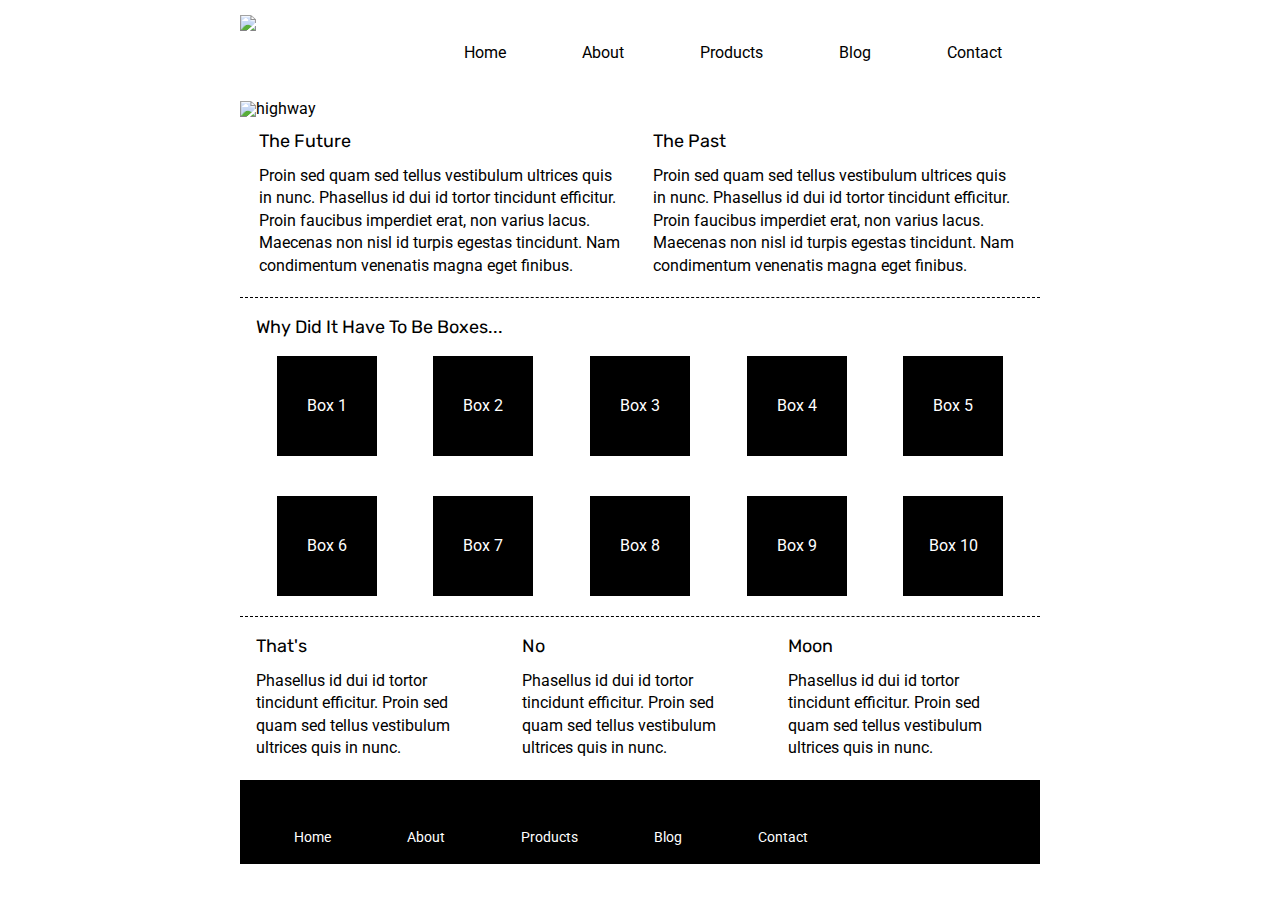
==== index.html @ 6949dfea "Finished the index.html page and updated the corresponding CSS." ====
<!doctype html>

<html lang="en">
<head>
  <meta charset="utf-8">

  <title>Sprint Challenge - Home</title>

  <link href="https://fonts.googleapis.com/css?family=Roboto|Rubik" rel="stylesheet">
  <link rel="stylesheet" href="css/index.css">

</head>

<body>
    <div class="container">

      <div class="full-navbar">
        <img class="nav-img" src="img/lambda-black.png">

        <nav class="navbar">
          <a href="#">Home</a>
          <a href="#">About</a>
          <a href="#">Products</a>
          <a href="#">Blog</a>
          <a href="#">Contact</a>
        </nav>
      </div>

   <img class="highway-img" src="img/jumbo.jpg" alt="highway">
        <section class="top-content">
            <div class="text-container">
                <h2>The Future</h2>
                <p>Proin sed quam sed tellus vestibulum ultrices quis in nunc. Phasellus id dui id tortor tincidunt efficitur. Proin faucibus imperdiet erat, non varius lacus. Maecenas non nisl id turpis egestas tincidunt. Nam condimentum venenatis magna eget finibus.</p>
            </div>
            <div class="text-container">
                <h2>The Past</h2>
                <p>Proin sed quam sed tellus vestibulum ultrices quis in nunc. Phasellus id dui id tortor tincidunt efficitur. Proin faucibus imperdiet erat, non varius lacus. Maecenas non nisl id turpis egestas tincidunt. Nam condimentum venenatis magna eget finibus.</p>
            </div>
        </section>

        <section class="middle-content">

            <h2>Why Did It Have To Be Boxes...</h2>

            <div class="boxes">
                <div class="box">Box 1</div>
                <div class="box">Box 2</div>
                <div class="box">Box 3</div>
                <div class="box">Box 4</div>
                <div class="box">Box 5</div>
                <div class="box">Box 6</div>
                <div class="box">Box 7</div>
                <div class="box">Box 8</div>
                <div class="box">Box 9</div>
                <div class="box">Box 10</div>
            </div>

        </section>

        <section class="bottom-content">

            <div class="text-container">
                <h2>That's</h2>
                <p>Phasellus id dui id tortor tincidunt efficitur. Proin sed quam sed tellus vestibulum ultrices quis in nunc.</p>
            </div>
            <div class="text-container">
                <h2>No</h2>
                <p>Phasellus id dui id tortor tincidunt efficitur. Proin sed quam sed tellus vestibulum ultrices quis in nunc.</p>
            </div>
            <div class="text-container">
                <h2>Moon</h2>
                <p>Phasellus id dui id tortor tincidunt efficitur. Proin sed quam sed tellus vestibulum ultrices quis in nunc.</p>
            </div>

        </section>

        <footer>
            <nav>
                <a href="#">Home</a>
                <a href="#">About</a>
                <a href="#">Products</a>
                <a href="#">Blog</a>
                <a href="#">Contact</a>
            </nav>
        </footer>
    </div><!-- container -->
</body>
</html>
---- css/index.css ----
/* http://meyerweb.com/eric/tools/css/reset/
   v2.0 | 20110126
   License: none (public domain)
*/

html, body, div, span, applet, object, iframe,
h1, h2, h3, h4, h5, h6, p, blockquote, pre,
a, abbr, acronym, address, big, cite, code,
del, dfn, em, img, ins, kbd, q, s, samp,
small, strike, strong, sub, sup, tt, var,
b, u, i, center,
dl, dt, dd, ol, ul, li,
fieldset, form, label, legend,
table, caption, tbody, tfoot, thead, tr, th, td,
article, aside, canvas, details, embed,
figure, figcaption, footer, header, hgroup,
menu, nav, output, ruby, section, summary,
time, mark, audio, video {
	margin: 0;
	padding: 0;
	border: 0;
	font-size: 100%;
	font: inherit;
	vertical-align: baseline;
}
/* HTML5 display-role reset for older browsers */
article, aside, details, figcaption, figure,
footer, header, hgroup, menu, nav, section {
	display: block;
}
body {
	line-height: 1;
}
ol, ul {
	list-style: none;
}
blockquote, q {
	quotes: none;
}
blockquote:before, blockquote:after,
q:before, q:after {
	content: '';
	content: none;
}
table {
	border-collapse: collapse;
	border-spacing: 0;
}

* {
    box-sizing: border-box;
}

html, body {
    height: 100%;
    font-family: 'Roboto', sans-serif;
}

h1, h2, h3, h4, h5 {
    font-size: 18px;
    margin-bottom: 15px;
    font-family: 'Rubik', sans-serif;
}

p {
    line-height: 1.4;
}

a {
	text-decoration: none;
	color: black;
	margin: 0 38px;
	padding-top: 30px;
}

.container {
    width: 800px;
    margin: 0 auto;
}

.top-content {
    display: flex;
    flex-wrap: wrap;
    justify-content: space-evenly;
    margin-bottom: 20px;
    border-bottom: 1px dashed black;
}

.full-navbar {
	display: flex;
	justify-content: space-between;
	margin-bottom: 40px;
	margin-top: 15px;
}

.nav-img {
		margin: 0px 0px;
}

.navbar {
	display: flex;
	justify-content: flex-end;
	width: 75%;
}

.highway-img {
	margin-bottom: 15px;
}

.top-content .text-container {
    width: 48%;
    padding: 0 1%;
    padding-bottom: 20px;
}

.middle-content {
    margin-bottom: 20px;
    border-bottom: 1px dashed black;
}

.middle-content h2 {
    padding: 0 2%;
    margin-bottom: 0;
}

.middle-content .boxes {
    display: flex;
    flex-wrap: wrap;
    justify-content: space-evenly;
}

.middle-content .boxes .box {
    width: 12.5%;
    height: 100px;
    background: black;
    margin: 20px 2.5%;
    color: white;
    display: flex;
    align-items: center;
    justify-content: center;
}

.bottom-content {
    display: flex;
    margin: 0 2% 20px;
    justify-content: space-around;
}

.bottom-content .text-container {
    padding-right: 4%;
}

.bottom-content .text-container:last-child {
    padding-right: 0;
}

footer {
    width: 100%;
    background: black;
}

footer nav {
    width: 60%;
    display: flex;
    justify-content: space-between;
    align-items: center;
    padding: 20px 2%;
    font-size: 14px;
}

footer nav a {
    color: white;
    text-decoration: none;
}
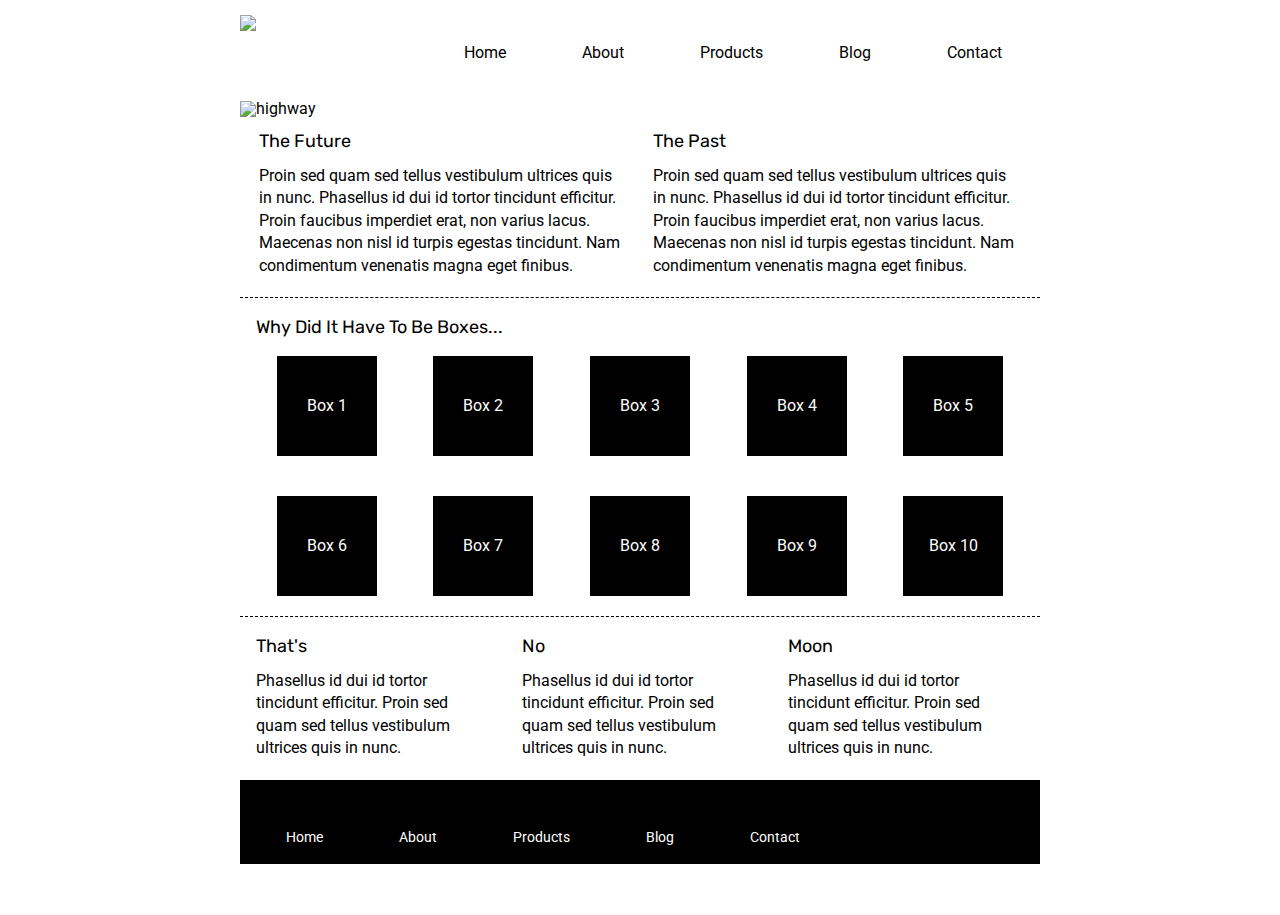
==== commit efad20b1: "Finished the CSS page and add About links to index.html. Updated the stylesheet too." ====
--- a/index.html
+++ b/index.html
@@ -18,8 +18,8 @@
         <img class="nav-img" src="img/lambda-black.png">
 
         <nav class="navbar">
-          <a href="#">Home</a>
-          <a href="#">About</a>
+          <a href="index.html">Home</a>
+          <a href="about.html">About</a>
           <a href="#">Products</a>
           <a href="#">Blog</a>
           <a href="#">Contact</a>
@@ -75,9 +75,9 @@
         </section>
 
         <footer>
-            <nav>
-                <a href="#">Home</a>
-                <a href="#">About</a>
+            <nav class="bottom-nav">
+                <a href="index.html">Home</a>
+                <a href="about.html">About</a>
                 <a href="#">Products</a>
                 <a href="#">Blog</a>
                 <a href="#">Contact</a>
--- a/css/index.css
+++ b/css/index.css
@@ -164,7 +164,7 @@
     display: flex;
     justify-content: space-between;
     align-items: center;
-    padding: 20px 2%;
+    padding: 20px 1%;
     font-size: 14px;
 }
 
@@ -172,3 +172,53 @@
     color: white;
     text-decoration: none;
 }
+
+
+/** ABOUT PAGE STYLING **/
+
+button {
+	border: 2px solid black;
+	border-radius: 6px;
+	height: 35px;
+	width: 130px;
+	font-size: 13.5px;
+	font-weight: bold;
+	margin-top: 10px;
+}
+
+.about-content {
+	width: 48%;
+	margin: 0 2%;
+	margin-bottom: 15px;
+	border-bottom: 1px dashed black;
+	display: flex;
+	flex-direction: column;
+	padding: 20px 0;
+}
+
+.about-top-section {
+	margin-bottom: 20px;
+	padding-bottom: 20px;
+	border-bottom: 1px dashed black;
+}
+
+.jumbo-img {
+	padding-bottom: 20px;
+}
+
+.about-lead {
+	padding: 0 20px;
+}
+
+
+.about-middle-content {
+	display: flex;
+}
+
+.middle-img {
+	margin-bottom: 15px;
+}
+
+.work-together {
+	padding: 0 20px;
+}
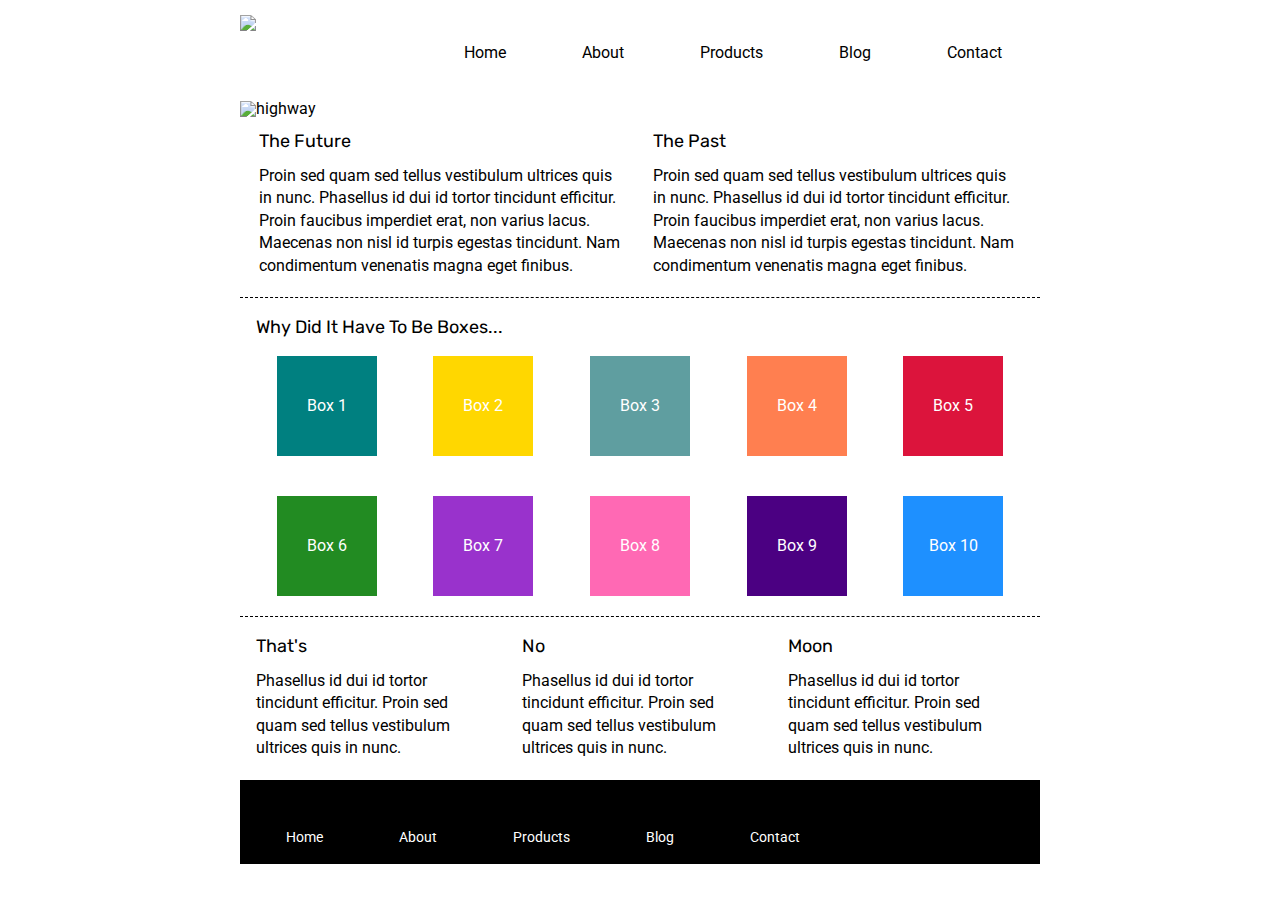
==== commit 3bbd5ca8: "Cleaned up the HTML pages formatting. Added the background colors for the boxes on index.html." ====
--- a/index.html
+++ b/index.html
@@ -12,77 +12,87 @@
 </head>
 
 <body>
-    <div class="container">
+  <div class="container">
 
-      <div class="full-navbar">
-        <img class="nav-img" src="img/lambda-black.png">
+    <div class="full-navbar">
+      
+      <img class="nav-img" src="img/lambda-black.png">
 
-        <nav class="navbar">
-          <a href="index.html">Home</a>
-          <a href="about.html">About</a>
-          <a href="#">Products</a>
-          <a href="#">Blog</a>
-          <a href="#">Contact</a>
-        </nav>
-      </div>
+      <nav class="navbar">
+        <a href="index.html">Home</a>
+        <a href="about.html">About</a>
+        <a href="#">Products</a>
+        <a href="#">Blog</a>
+        <a href="#">Contact</a>
+      </nav>
+
+    </div>
 
    <img class="highway-img" src="img/jumbo.jpg" alt="highway">
-        <section class="top-content">
-            <div class="text-container">
-                <h2>The Future</h2>
-                <p>Proin sed quam sed tellus vestibulum ultrices quis in nunc. Phasellus id dui id tortor tincidunt efficitur. Proin faucibus imperdiet erat, non varius lacus. Maecenas non nisl id turpis egestas tincidunt. Nam condimentum venenatis magna eget finibus.</p>
-            </div>
-            <div class="text-container">
-                <h2>The Past</h2>
-                <p>Proin sed quam sed tellus vestibulum ultrices quis in nunc. Phasellus id dui id tortor tincidunt efficitur. Proin faucibus imperdiet erat, non varius lacus. Maecenas non nisl id turpis egestas tincidunt. Nam condimentum venenatis magna eget finibus.</p>
-            </div>
-        </section>
 
-        <section class="middle-content">
+    <section class="top-content">
 
-            <h2>Why Did It Have To Be Boxes...</h2>
+        <div class="text-container">
+            <h2>The Future</h2>
+            <p>Proin sed quam sed tellus vestibulum ultrices quis in nunc. Phasellus id dui id tortor tincidunt efficitur. Proin faucibus imperdiet erat, non varius lacus. Maecenas non nisl id turpis egestas tincidunt. Nam condimentum venenatis magna eget finibus.</p>
+        </div>
 
-            <div class="boxes">
-                <div class="box">Box 1</div>
-                <div class="box">Box 2</div>
-                <div class="box">Box 3</div>
-                <div class="box">Box 4</div>
-                <div class="box">Box 5</div>
-                <div class="box">Box 6</div>
-                <div class="box">Box 7</div>
-                <div class="box">Box 8</div>
-                <div class="box">Box 9</div>
-                <div class="box">Box 10</div>
-            </div>
+        <div class="text-container">
+            <h2>The Past</h2>
+            <p>Proin sed quam sed tellus vestibulum ultrices quis in nunc. Phasellus id dui id tortor tincidunt efficitur. Proin faucibus imperdiet erat, non varius lacus. Maecenas non nisl id turpis egestas tincidunt. Nam condimentum venenatis magna eget finibus.</p>
+        </div>
 
-        </section>
+    </section>
 
-        <section class="bottom-content">
+    <section class="middle-content">
 
-            <div class="text-container">
-                <h2>That's</h2>
-                <p>Phasellus id dui id tortor tincidunt efficitur. Proin sed quam sed tellus vestibulum ultrices quis in nunc.</p>
-            </div>
-            <div class="text-container">
-                <h2>No</h2>
-                <p>Phasellus id dui id tortor tincidunt efficitur. Proin sed quam sed tellus vestibulum ultrices quis in nunc.</p>
-            </div>
-            <div class="text-container">
-                <h2>Moon</h2>
-                <p>Phasellus id dui id tortor tincidunt efficitur. Proin sed quam sed tellus vestibulum ultrices quis in nunc.</p>
-            </div>
+        <h2>Why Did It Have To Be Boxes...</h2>
 
-        </section>
+        <div class="boxes">
+            <div class="box teal">Box 1</div>
+            <div class="box gold">Box 2</div>
+            <div class="box cadetblue">Box 3</div>
+            <div class="box coral">Box 4</div>
+            <div class="box crimson">Box 5</div>
+            <div class="box forestgreen">Box 6</div>
+            <div class="box darkorchid">Box 7</div>
+            <div class="box hotpink">Box 8</div>
+            <div class="box indigo">Box 9</div>
+            <div class="box dodgerblue">Box 10</div>
+        </div>
 
-        <footer>
-            <nav class="bottom-nav">
-                <a href="index.html">Home</a>
-                <a href="about.html">About</a>
-                <a href="#">Products</a>
-                <a href="#">Blog</a>
-                <a href="#">Contact</a>
-            </nav>
-        </footer>
-    </div><!-- container -->
+    </section>
+
+    <section class="bottom-content">
+
+        <div class="text-container">
+            <h2>That's</h2>
+            <p>Phasellus id dui id tortor tincidunt efficitur. Proin sed quam sed tellus vestibulum ultrices quis in nunc.</p>
+        </div>
+
+        <div class="text-container">
+            <h2>No</h2>
+            <p>Phasellus id dui id tortor tincidunt efficitur. Proin sed quam sed tellus vestibulum ultrices quis in nunc.</p>
+        </div>
+
+        <div class="text-container">
+            <h2>Moon</h2>
+            <p>Phasellus id dui id tortor tincidunt efficitur. Proin sed quam sed tellus vestibulum ultrices quis in nunc.</p>
+        </div>
+
+    </section>
+
+    <footer>
+        <nav class="bottom-nav">
+            <a href="index.html">Home</a>
+            <a href="about.html">About</a>
+            <a href="#">Products</a>
+            <a href="#">Blog</a>
+            <a href="#">Contact</a>
+        </nav>
+    </footer>
+
+  </div><!-- container -->
+
 </body>
 </html>
--- a/css/index.css
+++ b/css/index.css
@@ -132,12 +132,52 @@
 .middle-content .boxes .box {
     width: 12.5%;
     height: 100px;
-    background: black;
+/*    background: black; */
     margin: 20px 2.5%;
     color: white;
     display: flex;
     align-items: center;
     justify-content: center;
+}
+
+.teal {
+	background-color: teal;
+}
+
+.gold {
+	background-color: gold;
+}
+
+.cadetblue {
+	background-color: cadetblue;
+}
+
+.coral {
+	background-color: coral;
+}
+
+.crimson {
+	background-color: crimson;
+}
+
+.forestgreen {
+	background-color: forestgreen;
+}
+
+.darkorchid {
+	background-color: darkorchid;
+}
+
+.hotpink {
+	background-color: hotpink;
+}
+
+.indigo {
+	background-color: indigo;
+}
+
+.dodgerblue {
+	background-color: dodgerblue;
 }
 
 .bottom-content {
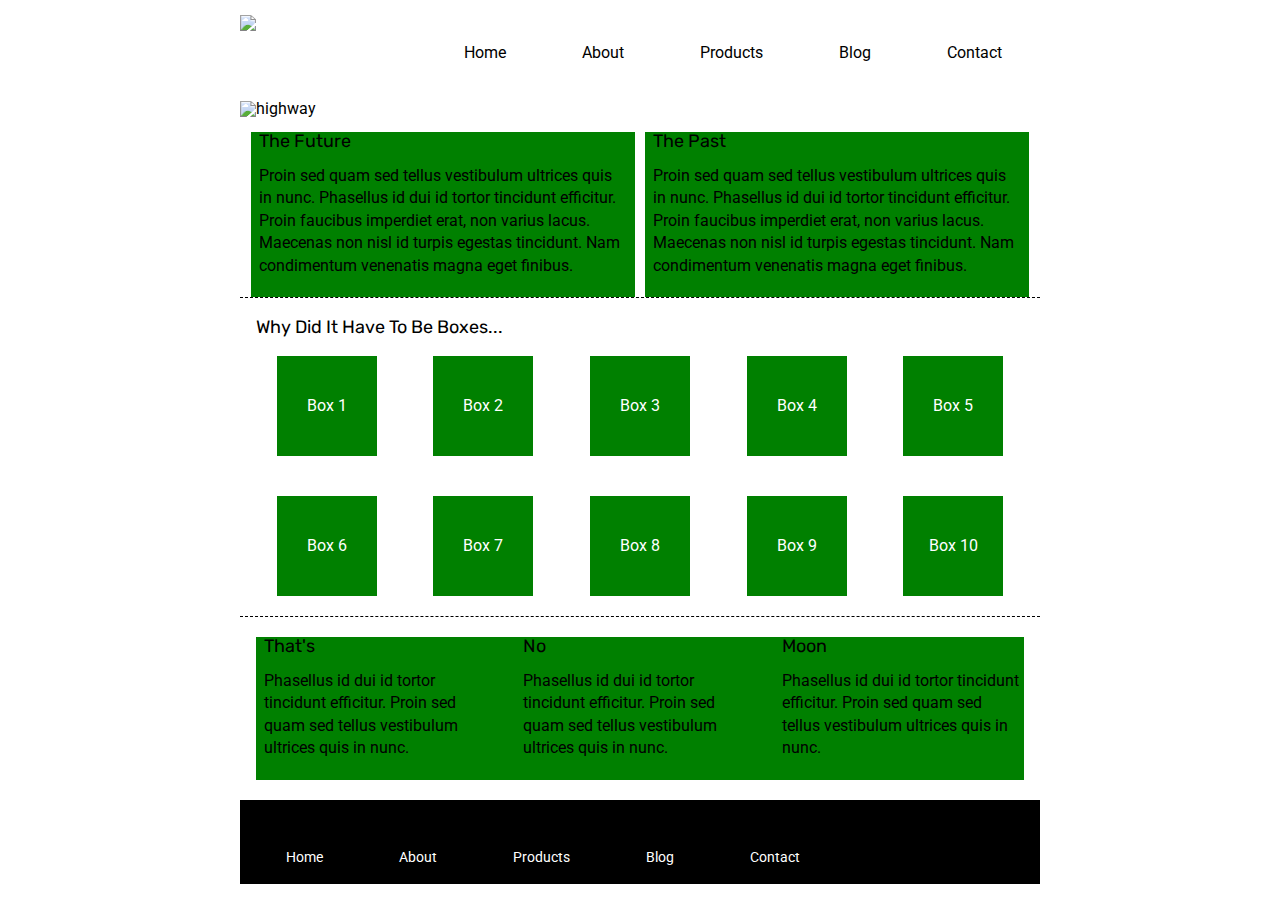
==== commit de786fc0: "Added a contact.html page and an image. Updated stylesheet. Added links to the Contact page in index" ====
--- a/index.html
+++ b/index.html
@@ -15,7 +15,7 @@
   <div class="container">
 
     <div class="full-navbar">
-      
+
       <img class="nav-img" src="img/lambda-black.png">
 
       <nav class="navbar">
@@ -23,7 +23,7 @@
         <a href="about.html">About</a>
         <a href="#">Products</a>
         <a href="#">Blog</a>
-        <a href="#">Contact</a>
+        <a href="contact.html">Contact</a>
       </nav>
 
     </div>
@@ -88,7 +88,7 @@
             <a href="about.html">About</a>
             <a href="#">Products</a>
             <a href="#">Blog</a>
-            <a href="#">Contact</a>
+            <a href="contact.html">Contact</a>
         </nav>
     </footer>
 
--- a/css/index.css
+++ b/css/index.css
@@ -62,6 +62,10 @@
     font-family: 'Rubik', sans-serif;
 }
 
+h3 {
+	margin: 10px 0;
+}
+
 p {
     line-height: 1.4;
 }
@@ -107,7 +111,7 @@
 	margin-bottom: 15px;
 }
 
-.top-content .text-container {
+.text-container {
     width: 48%;
     padding: 0 1%;
     padding-bottom: 20px;
@@ -262,3 +266,54 @@
 .work-together {
 	padding: 0 20px;
 }
+
+/*** RESPONSIVE BREAKS ***/
+
+/*** COMMENT-- Noticing a problem here where the width for my .about-Content
+class isn't being noticed by my Chrome browser. With more time i'd figure out
+what's going wrong but for now, I just left a background-color green/red
+property so that it's clear when a user's on desktop vs. tablet/mobile. ***/
+
+/* TABLETS AND PHONES */
+@media only screen and (max-width:1024px) {
+	.text-container{
+		width: 800px !important;
+		background-color: red;
+	}
+
+	.box {
+		width: 800px !important;
+				background-color: red;
+	}
+	.about-content {
+		width: 800px !important;
+				background-color: red;
+	}
+}
+
+/* DESKTOP */
+@media only screen and (min-width: 1025px) {
+	.text-container{
+		background-color: green;
+	}
+
+	.box {
+				background-color: green;
+	}
+	.about-content {
+
+				background-color: green;
+	}
+}
+
+
+/*** CONTACT FORM ***/
+
+.form-field {
+	margin: 20px 0;
+}
+
+.contact-banner {
+	width: 800px;
+	height: 250px;
+}
